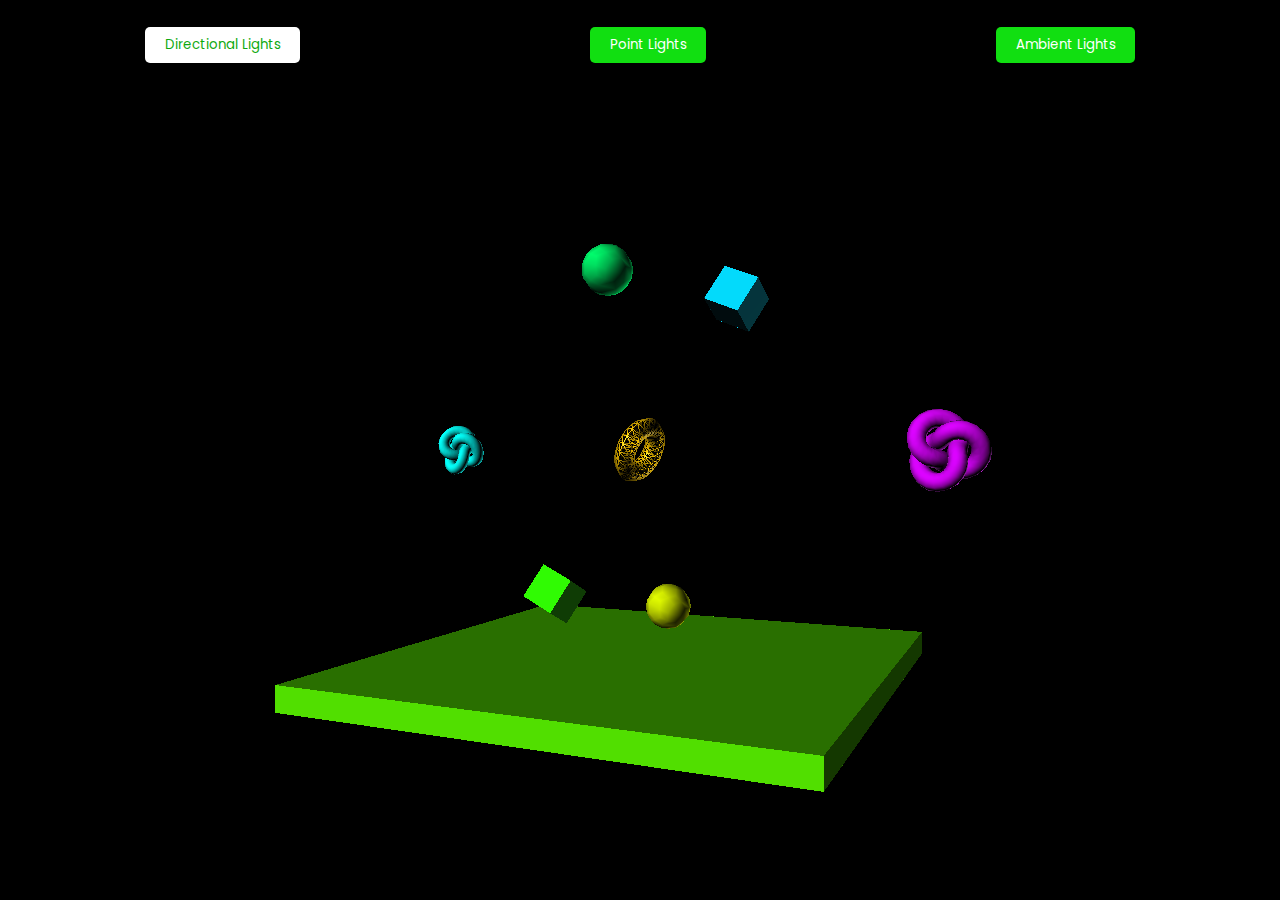
==== mencoba threejs/index.html @ 76bf2881 "menambahkan tugas threejs" ====
<!DOCTYPE html>
<html lang="en">
    <head>
        <meta charset="UTF-8" />
        <meta http-equiv="X-UA-Compatible" content="IE=edge" />
        <meta name="viewport" content="width=device-width, initial-scale=1.0" />
        <link rel="stylesheet" href="./style.css" />
        <link rel="shortcut icon" href="#" />
        <link rel="preconnect" href="https://fonts.googleapis.com" />
        <link rel="preconnect" href="https://fonts.gstatic.com" crossorigin />
        <link
            href="https://fonts.googleapis.com/css2?family=Poppins&display=swap"
            rel="stylesheet"
        />
        <title>Latian three.js</title>
    </head>
    <body>
        <div class="buttons">
            <button class="direct-btn active">Directional Lights</button>
            <button class="point-btn">Point Lights</button>
            <button class="ambient-btn">Ambient Lights</button>
        </div>
        <canvas id="myCanvas"></canvas>
        <script src="./js/three.min.js"></script>
        <script src="./script.js"></script>
    </body>
</html>
---- mencoba threejs/style.css ----
html,
body {
    margin: 0;
    height: 100%;
}
#myCanvas {
    width: 100%;
    height: 100%;
    display: block;
}
.buttons {
    display: flex;
    justify-content: space-around;
    align-items: center;
    height: 10vh;
    background: black;
    position: fixed;
    width: 100vw;
    top: 0;
}
.direct-btn,
.point-btn,
.ambient-btn {
    padding: 0.5rem 1.2rem;
    font-family: "Poppins", sans-serif;
    border: none;
    border-radius: 5px;
    background: rgb(17, 223, 17);
    color: white;
    transition: all 0.1s ease-in-out;
}
.buttons button:hover {
    background: white;
    color: rgb(15, 169, 15);
}
.active {
    background: white;
    color: rgb(15, 169, 15);
}
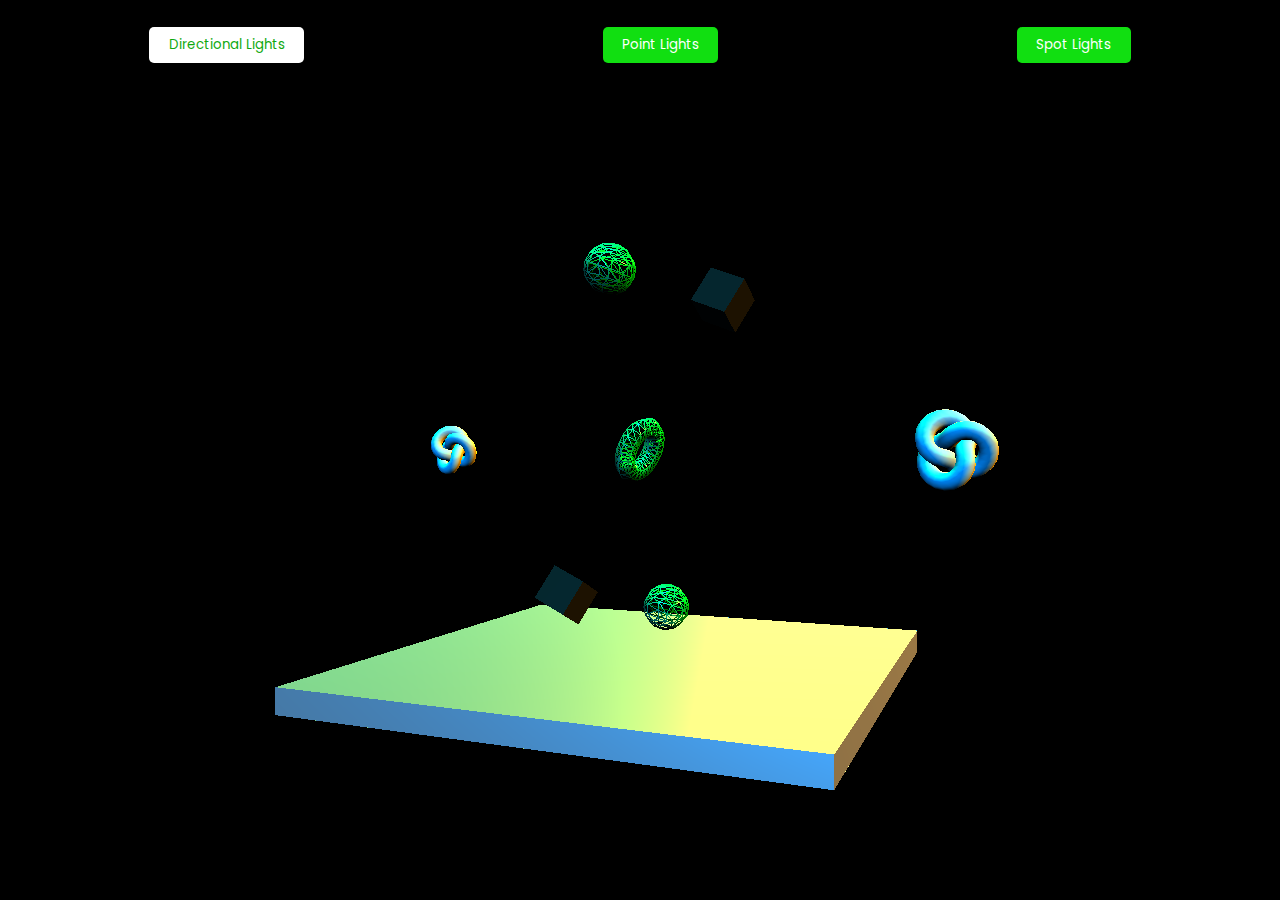
==== commit b68ab82a: "add proper lights" ====
--- a/mencoba threejs/index.html
+++ b/mencoba threejs/index.html
@@ -18,7 +18,7 @@
         <div class="buttons">
             <button class="direct-btn active">Directional Lights</button>
             <button class="point-btn">Point Lights</button>
-            <button class="ambient-btn">Ambient Lights</button>
+            <button class="ambient-btn">Spot Lights</button>
         </div>
         <canvas id="myCanvas"></canvas>
         <script src="./js/three.min.js"></script>
